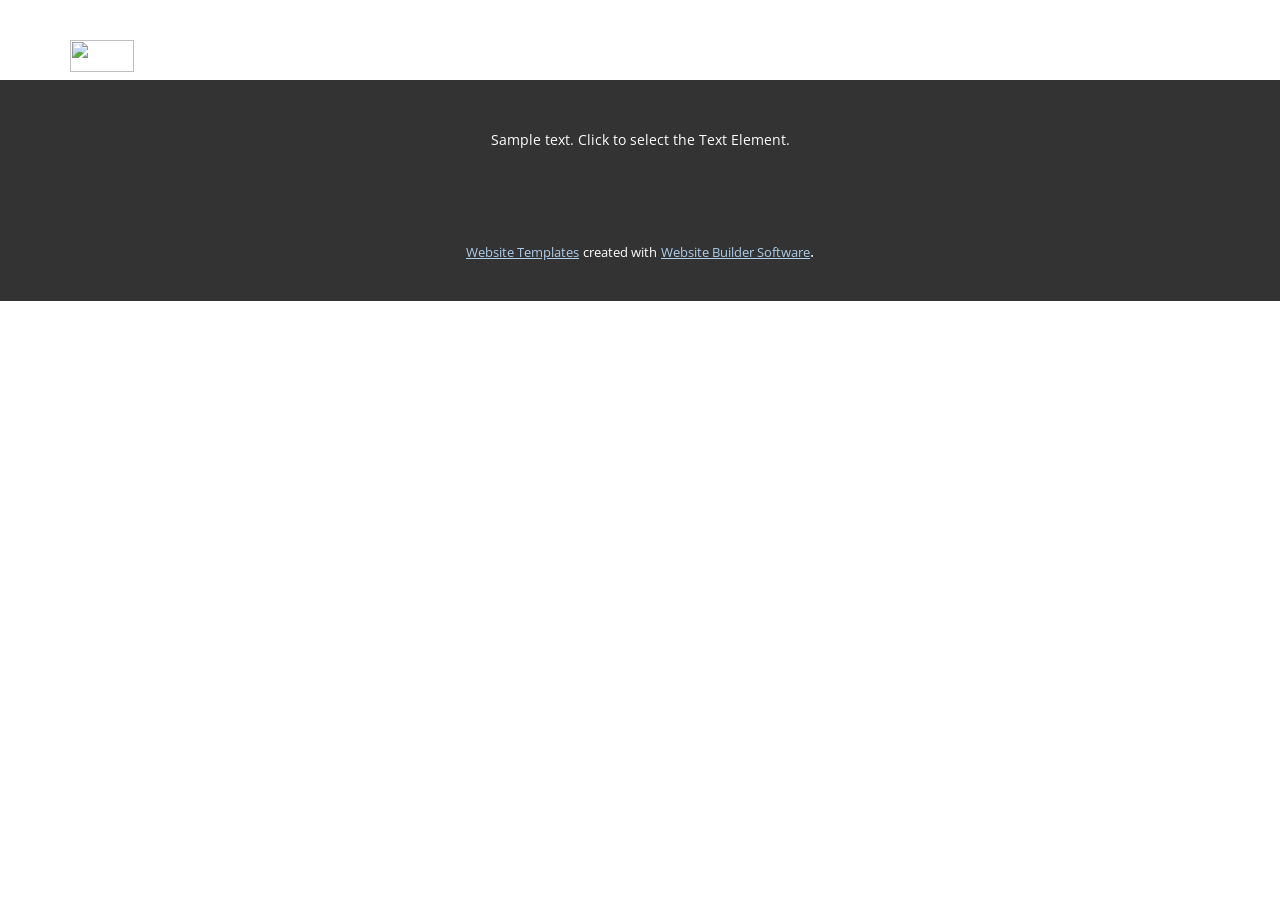
==== Contact.html @ eff12106 "Add files via upload" ====
<!DOCTYPE html>
<html style="font-size: 16px;" lang="en"><head>
    <meta name="viewport" content="width=device-width, initial-scale=1.0">
    <meta charset="utf-8">
    <meta name="keywords" content="">
    <meta name="description" content="">
    <title>Contact</title>
    <link rel="stylesheet" href="nicepage.css" media="screen">
<link rel="stylesheet" href="Contact.css" media="screen">
    <script class="u-script" type="text/javascript" src="jquery.js" defer=""></script>
    <script class="u-script" type="text/javascript" src="nicepage.js" defer=""></script>
    <meta name="generator" content="Nicepage 5.16.3, nicepage.com">
    <link id="u-theme-google-font" rel="stylesheet" href="https://fonts.googleapis.com/css?family=Roboto:100,100i,300,300i,400,400i,500,500i,700,700i,900,900i|Open+Sans:300,300i,400,400i,500,500i,600,600i,700,700i,800,800i">
    
    
    
    <script type="application/ld+json">{
		"@context": "http://schema.org",
		"@type": "Organization",
		"name": "",
		"logo": "images/default-logo.png"
}</script>
    <meta name="theme-color" content="#478ac9">
    <meta property="og:title" content="Contact">
    <meta property="og:type" content="website">
  <meta data-intl-tel-input-cdn-path="intlTelInput/"></head>
  <body class="u-body u-xl-mode" data-lang="en"><header class="u-clearfix u-header u-header" id="sec-48c2"><div class="u-clearfix u-sheet u-valign-middle u-sheet-1">
        <a href="https://nicepage.com" class="u-image u-logo u-image-1">
          <img src="images/default-logo.png" class="u-logo-image u-logo-image-1">
        </a>
        <nav class="u-menu u-menu-dropdown u-offcanvas u-menu-1">
          <div class="menu-collapse" style="font-size: 1rem; letter-spacing: 0px;">
            <a class="u-button-style u-custom-left-right-menu-spacing u-custom-padding-bottom u-custom-top-bottom-menu-spacing u-nav-link u-text-active-palette-1-base u-text-hover-palette-2-base" href="#">
              <svg class="u-svg-link" viewBox="0 0 24 24"><use xmlns:xlink="http://www.w3.org/1999/xlink" xlink:href="#menu-hamburger"></use></svg>
              <svg class="u-svg-content" version="1.1" id="menu-hamburger" viewBox="0 0 16 16" x="0px" y="0px" xmlns:xlink="http://www.w3.org/1999/xlink" xmlns="http://www.w3.org/2000/svg"><g><rect y="1" width="16" height="2"></rect><rect y="7" width="16" height="2"></rect><rect y="13" width="16" height="2"></rect>
</g></svg>
            </a>
          </div>
          <div class="u-nav-container"></div>
          <div class="u-nav-container-collapse">
            <div class="u-black u-container-style u-inner-container-layout u-opacity u-opacity-95 u-sidenav">
              <div class="u-inner-container-layout u-sidenav-overflow">
                <div class="u-menu-close"></div>
                <ul class="u-align-center u-nav u-popupmenu-items u-unstyled u-nav-1"><li class="u-nav-item"><a class="u-button-style u-nav-link" href="Home.html">Home</a>
</li><li class="u-nav-item"><a class="u-button-style u-nav-link" href="About.html">About</a>
</li><li class="u-nav-item"><a class="u-button-style u-nav-link" href="Contact.html">Contact</a>
</li></ul>
              </div>
            </div>
            <div class="u-black u-menu-overlay u-opacity u-opacity-70"></div>
          </div>
        </nav>
      </div></header>
    <section class="u-clearfix u-section-1" id="sec-f8c9">
      <div class="u-clearfix u-sheet u-sheet-1"></div>
    </section>
    
    
    
    <footer class="u-align-center u-clearfix u-footer u-grey-80 u-footer" id="sec-a67c"><div class="u-clearfix u-sheet u-sheet-1">
        <p class="u-small-text u-text u-text-variant u-text-1">Sample text. Click to select the Text Element.</p>
      </div></footer>
    <section class="u-backlink u-clearfix u-grey-80">
      <a class="u-link" href="https://nicepage.com/website-templates" target="_blank">
        <span>Website Templates</span>
      </a>
      <p class="u-text">
        <span>created with</span>
      </p>
      <a class="u-link" href="" target="_blank">
        <span>Website Builder Software</span>
      </a>. 
    </section>
  
</body></html>
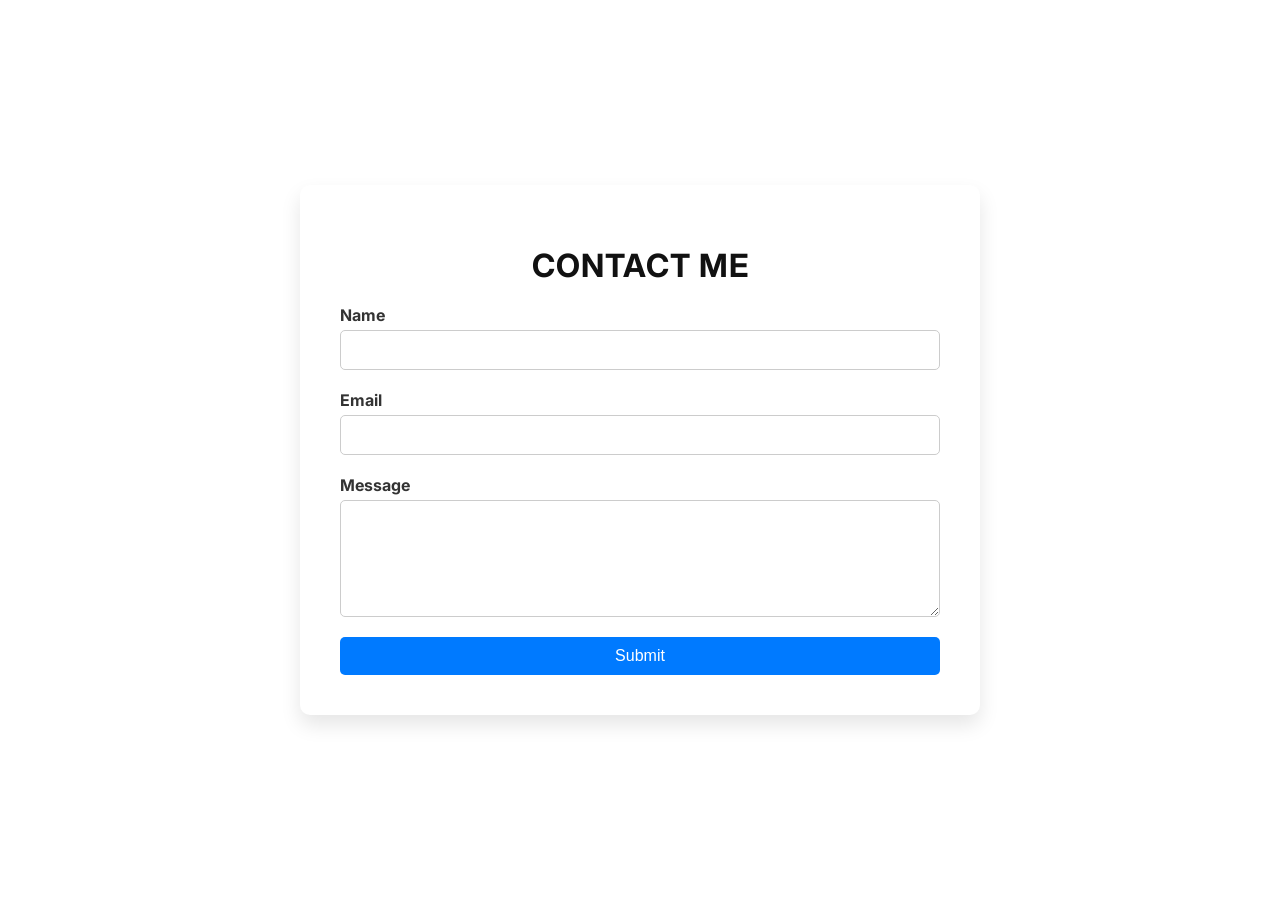
==== commit f6b96a76: "chore: remove unused files and add initial database context and contact form model" ====
--- a/Contact.html
+++ b/Contact.html
@@ -1,75 +1,79 @@
 <!DOCTYPE html>
-<html style="font-size: 16px;" lang="en"><head>
-    <meta name="viewport" content="width=device-width, initial-scale=1.0">
-    <meta charset="utf-8">
-    <meta name="keywords" content="">
-    <meta name="description" content="">
-    <title>Contact</title>
-    <link rel="stylesheet" href="nicepage.css" media="screen">
-<link rel="stylesheet" href="Contact.css" media="screen">
-    <script class="u-script" type="text/javascript" src="jquery.js" defer=""></script>
-    <script class="u-script" type="text/javascript" src="nicepage.js" defer=""></script>
-    <meta name="generator" content="Nicepage 5.16.3, nicepage.com">
-    <link id="u-theme-google-font" rel="stylesheet" href="https://fonts.googleapis.com/css?family=Roboto:100,100i,300,300i,400,400i,500,500i,700,700i,900,900i|Open+Sans:300,300i,400,400i,500,500i,600,600i,700,700i,800,800i">
-    
-    
-    
-    <script type="application/ld+json">{
-		"@context": "http://schema.org",
-		"@type": "Organization",
-		"name": "",
-		"logo": "images/default-logo.png"
-}</script>
-    <meta name="theme-color" content="#478ac9">
-    <meta property="og:title" content="Contact">
-    <meta property="og:type" content="website">
-  <meta data-intl-tel-input-cdn-path="intlTelInput/"></head>
-  <body class="u-body u-xl-mode" data-lang="en"><header class="u-clearfix u-header u-header" id="sec-48c2"><div class="u-clearfix u-sheet u-valign-middle u-sheet-1">
-        <a href="https://nicepage.com" class="u-image u-logo u-image-1">
-          <img src="images/default-logo.png" class="u-logo-image u-logo-image-1">
-        </a>
-        <nav class="u-menu u-menu-dropdown u-offcanvas u-menu-1">
-          <div class="menu-collapse" style="font-size: 1rem; letter-spacing: 0px;">
-            <a class="u-button-style u-custom-left-right-menu-spacing u-custom-padding-bottom u-custom-top-bottom-menu-spacing u-nav-link u-text-active-palette-1-base u-text-hover-palette-2-base" href="#">
-              <svg class="u-svg-link" viewBox="0 0 24 24"><use xmlns:xlink="http://www.w3.org/1999/xlink" xlink:href="#menu-hamburger"></use></svg>
-              <svg class="u-svg-content" version="1.1" id="menu-hamburger" viewBox="0 0 16 16" x="0px" y="0px" xmlns:xlink="http://www.w3.org/1999/xlink" xmlns="http://www.w3.org/2000/svg"><g><rect y="1" width="16" height="2"></rect><rect y="7" width="16" height="2"></rect><rect y="13" width="16" height="2"></rect>
-</g></svg>
-            </a>
-          </div>
-          <div class="u-nav-container"></div>
-          <div class="u-nav-container-collapse">
-            <div class="u-black u-container-style u-inner-container-layout u-opacity u-opacity-95 u-sidenav">
-              <div class="u-inner-container-layout u-sidenav-overflow">
-                <div class="u-menu-close"></div>
-                <ul class="u-align-center u-nav u-popupmenu-items u-unstyled u-nav-1"><li class="u-nav-item"><a class="u-button-style u-nav-link" href="Home.html">Home</a>
-</li><li class="u-nav-item"><a class="u-button-style u-nav-link" href="About.html">About</a>
-</li><li class="u-nav-item"><a class="u-button-style u-nav-link" href="Contact.html">Contact</a>
-</li></ul>
-              </div>
-            </div>
-            <div class="u-black u-menu-overlay u-opacity u-opacity-70"></div>
-          </div>
-        </nav>
-      </div></header>
-    <section class="u-clearfix u-section-1" id="sec-f8c9">
-      <div class="u-clearfix u-sheet u-sheet-1"></div>
-    </section>
-    
-    
-    
-    <footer class="u-align-center u-clearfix u-footer u-grey-80 u-footer" id="sec-a67c"><div class="u-clearfix u-sheet u-sheet-1">
-        <p class="u-small-text u-text u-text-variant u-text-1">Sample text. Click to select the Text Element.</p>
-      </div></footer>
-    <section class="u-backlink u-clearfix u-grey-80">
-      <a class="u-link" href="https://nicepage.com/website-templates" target="_blank">
-        <span>Website Templates</span>
-      </a>
-      <p class="u-text">
-        <span>created with</span>
-      </p>
-      <a class="u-link" href="" target="_blank">
-        <span>Website Builder Software</span>
-      </a>. 
-    </section>
-  
-</body></html>+<html lang="en">
+<head>
+  <meta charset="UTF-8" />
+  <meta name="viewport" content="width=device-width, initial-scale=1.0" />
+  <title>Contact Me</title>
+  <link rel="stylesheet" href="https://cdnjs.cloudflare.com/ajax/libs/font-awesome/6.4.0/css/all.min.css" integrity="sha512-d+MZp48zT9Ry+gX8XlZkl7fCqQi0I0fF+ZY9b5UO0/+vJrwFzA54cRDSfjL4eEa7Xg5X9kM8rhkI6pF2ynj0Pw==" crossorigin="anonymous" referrerpolicy="no-referrer" />
+  <style>
+    @import url('https://fonts.googleapis.com/css2?family=Inter:wght@300;400;700&display=swap');
+    body {
+      font-family: 'Inter', sans-serif;
+      margin: 0;
+      padding: 0;
+      background-color: #ffffff;
+      color: #333;
+      display: flex;
+      justify-content: center;
+      align-items: center;
+      min-height: 100vh;
+    }
+    .container {
+      width: 70%;
+      max-width: 600px;
+      background: #fff;
+      padding: 40px;
+      border-radius: 10px;
+      box-shadow: 0 10px 20px rgba(0, 0, 0, 0.1);
+    }
+    h1 {
+      color: #111;
+      margin-bottom: 20px;
+      text-transform: uppercase;
+      letter-spacing: 1px;
+      text-align: center;
+    }
+    form {
+      display: flex;
+      flex-direction: column;
+    }
+    label {
+      margin-bottom: 5px;
+      font-weight: bold;
+    }
+    input, textarea {
+      margin-bottom: 20px;
+      padding: 10px;
+      border: 1px solid #ccc;
+      border-radius: 5px;
+      font-size: 16px;
+    }
+    .button {
+      padding: 10px 20px;
+      background: #007aff;
+      color: #fff;
+      border: none;
+      border-radius: 5px;
+      cursor: pointer;
+      font-size: 16px;
+    }
+    .button:hover {
+      background: #005bb5;
+    }
+  </style>
+</head>
+<body>
+  <div class="container">
+    <h1>Contact Me</h1>
+    <form action="submit_contact" method="POST">
+      <label for="name">Name</label>
+      <input type="text" id="name" name="name" required />
+      <label for="email">Email</label>
+      <input type="email" id="email" name="email" required />
+      <label for="message">Message</label>
+      <textarea id="message" name="message" rows="5" required></textarea>
+      <button type="submit" class="button">Submit</button>
+    </form>
+  </div>
+</body>
+</html>
